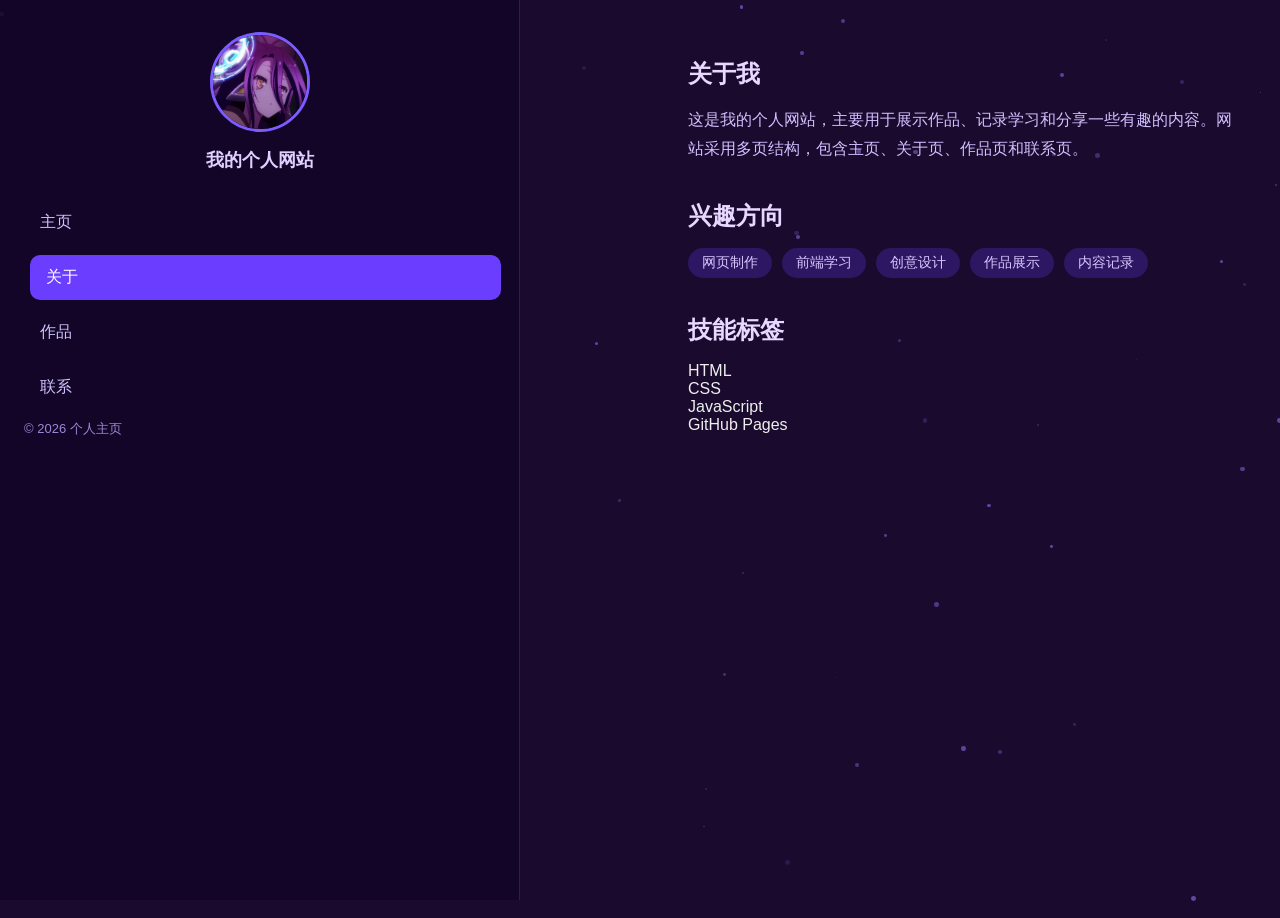
==== about.html @ 6d61dbb3 "更新 about.html" ====
<!DOCTYPE html>
<html lang="zh-CN">
<head>
  <meta charset="UTF-8">
  <meta name="viewport" content="width=device-width, initial-scale=1.0">
  <title>关于</title>
  <link rel="stylesheet" href="style.css">
</head>
<body>
  <div id="particles"></div>

  <button class="menu-btn" id="menuBtn" aria-label="打开菜单">
    <span class="menu-line"></span>
    <span class="menu-line"></span>
    <span class="menu-line"></span>
  </button>

  <aside class="sidebar" id="sidebar">
    <div class="sidebar-inner">
      <div class="sidebar-header">
        <img src="avatar.png" alt="头像" class="avatar">
        <h2 class="site-name">我的个人网站</h2>
      </div>
      <nav>
        <ul class="nav-menu">
          <li><a href="index.html">主页</a></li>
          <li><a href="about.html" class="active">关于</a></li>
          <li><a href="works.html">作品</a></li>
          <li><a href="contact.html">联系</a></li>
        </ul>
      </nav>
      <div class="sidebar-footer">
        <p>© 2026 个人主页</p>
      </div>
    </div>
  </aside>

  <main class="content">
    <section class="section">
      <h1>关于我</h1>
      <p>这是我的个人网站，主要用于展示作品、记录学习和分享一些有趣的内容。网站采用多页结构，包含主页、关于页、作品页和联系页。</p>
    </section>

    <section class="section">
      <h2>兴趣方向</h2>
      <div class="tag-list">
        <span class="tag">网页制作</span>
        <span class="tag">前端学习</span>
        <span class="tag">创意设计</span>
        <span class="tag">作品展示</span>
        <span class="tag">内容记录</span>
      </div>
    </section>

    <section class="section">
      <h2>技能标签</h2>
      <div class="skill-list">
        <div class="skill-item">
          <span class="skill-name">HTML</span>
          <div class="skill-bar"><div class="skill-fill" style="width:85%"></div></div>
        </div>
        <div class="skill-item">
          <span class="skill-name">CSS</span>
          <div class="skill-bar"><div class="skill-fill" style="width:75%"></div></div>
        </div>
        <div class="skill-item">
          <span class="skill-name">JavaScript</span>
          <div class="skill-bar"><div class="skill-fill" style="width:65%"></div></div>
        </div>
        <div class="skill-item">
          <span class="skill-name">GitHub Pages</span>
          <div class="skill-bar"><div class="skill-fill" style="width:70%"></div></div>
        </div>
      </div>
    </section>
  </main>

  <script src="script.js"></script>
</body>
</html>
---- style.css ----
* {
  margin: 0;
  padding: 0;
  box-sizing: border-box;
}

body {
  font-family: "Segoe UI", "PingFang SC", "Microsoft YaHei", sans-serif;
  color: #eee;
  background: #1a0a2e;
  min-height: 100vh;
}

#particles {
  position: fixed;
  inset: 0;
  z-index: 0;
  pointer-events: none;
}

.sidebar {
  position: fixed;
  top: 0;
  left: 0;
  width: 50vw;
  max-width: 520px;
  min-width: 240px;
  height: 100vh;
  background: rgba(18, 6, 40, 0.92);
  backdrop-filter: blur(10px);
  border-right: 1px solid rgba(123, 92, 255, 0.25);
  z-index: 100;
  transition: transform 0.35s ease;
}

.sidebar.collapsed {
  transform: translateX(-100%);
}

.sidebar-inner {
  display: flex;
  flex-direction: column;
  height: 100%;
  padding: 32px 24px;
}

.sidebar-header {
  text-align: center;
  margin-bottom: 28px;
}

.avatar {
  width: 100px;
  height: 100px;
  border-radius: 50%;
  object-fit: cover;
  border: 3px solid #7b5cff;
  margin-bottom: 12px;
}

.site-name {
  font-size: 18px;
  color: #e0d0ff;
}

.nav-menu {
  list-style: none;
  flex: 1;
}

.nav-menu li {
  margin-bottom: 10px;
}

.nav-menu a {
  display: block;
  padding: 12px 16px;
  color: #d0c4ff;
  text-decoration: none;
  border-radius: 10px;
  transition: background 0.2s ease, color 0.2s ease, transform 0.2s ease;
}

.nav-menu a:hover,
.nav-menu a.active {
  background: #6a3dff;
  color: #fff;
  transform: translateX(6px);
}

.sidebar-footer {
  font-size: 13px;
  color: #9b88d6;
}

.sidebar-toggle {
  position: fixed;
  top: 18px;
  left: 18px;
  z-index: 110;
  width: 40px;
  height: 40px;
  border-radius: 50%;
  border: none;
  background: #6a3dff;
  color: #fff;
  cursor: pointer;
  display: flex;
  align-items: center;
  justify-content: center;
  transition: left 0.35s ease, transform 0.2s ease;
}

.sidebar-toggle:hover {
  transform: scale(1.08);
}

.sidebar-toggle .toggle-icon {
  font-size: 16px;
  transition: transform 0.35s ease;
}

.sidebar.collapsed + .sidebar-toggle {
  left: 18px;
}

.sidebar:not(.collapsed) + .sidebar-toggle {
  left: calc(50vw - 18px);
  max-left: calc(520px - 18px);
}

.sidebar:not(.collapsed) + .sidebar-toggle .toggle-icon {
  transform: rotate(180deg);
}

.content {
  margin-left: 50vw;
  padding: 40px 48px;
  position: relative;
  z-index: 1;
  min-height: 100vh;
  transition: margin-left 0.35s ease;
}

.sidebar.collapsed ~ .content {
  margin-left: 0;
}

.hero {
  margin-bottom: 32px;
}

.hero-card {
  background: rgba(30, 12, 60, 0.85);
  border: 1px solid rgba(123, 92, 255, 0.3);
  border-radius: 16px;
  padding: 32px;
  text-align: center;
}

.hero-avatar {
  width: 90px;
  height: 90px;
  border-radius: 50%;
  object-fit: cover;
  border: 3px solid #7b5cff;
  margin-bottom: 16px;
}

.hero h1 {
  font-size: 26px;
  margin-bottom: 12px;
  color: #f0e6ff;
}

.hero p {
  color: #cfc0ff;
  line-height: 1.8;
  margin-bottom: 20px;
}

.hero-actions {
  display: flex;
  gap: 12px;
  justify-content: center;
  flex-wrap: wrap;
}

.btn {
  display: inline-block;
  padding: 10px 22px;
  border-radius: 10px;
  text-decoration: none;
  font-weight: 600;
  transition: background 0.2s ease, color 0.2s ease, transform 0.2s ease;
}

.btn-primary {
  background: #6a3dff;
  color: #fff;
}

.btn-primary:hover {
  background: #7b5cff;
  transform: translateY(-2px);
}

.btn-outline {
  border: 2px solid #7b5cff;
  color: #d8c8ff;
}

.btn-outline:hover {
  background: #7b5cff;
  color: #fff;
  transform: translateY(-2px);
}

.section {
  margin-bottom: 36px;
}

.section h1,
.section h2 {
  margin-bottom: 16px;
  color: #e8d8ff;
}

.section p {
  color: #cfc0ff;
  line-height: 1.8;
}

.card-grid {
  display: grid;
  grid-template-columns: repeat(auto-fit, minmax(240px, 1fr));
  gap: 18px;
  margin-top: 18px;
}

.card {
  background: rgba(26, 10, 50, 0.9);
  border: 1px solid rgba(123, 92, 255, 0.25);
  border-radius: 14px;
  padding: 20px;
  transition: transform 0.2s ease, border-color 0.2s ease;
}

.card:hover {
  transform: translateY(-4px);
  border-color: #7b5cff;
}

.card h3 {
  margin-bottom: 10px;
  color: #e0d0ff;
}

.card p {
  color: #c4b5f0;
  font-size: 14px;
  line-height: 1.7;
}

.card-tag {
  display: inline-block;
  margin-top: 12px;
  padding: 4px 10px;
  font-size: 12px;
  border-radius: 20px;
  background: rgba(106, 61, 255, 0.25);
  color: #d8c8ff;
}

.tag-list {
  display: flex;
  flex-wrap: wrap;
  gap: 10px;
  margin-top: 12px;
}

.tag {
  padding: 6px 14px;
  border-radius: 20px;
  background: rgba(106, 61, 255, 0.25);
  color: #d8c8ff;
  font-size: 14px;
}

.skill-list {
  margin-top: 12px;
  display: flex;
  flex-direction: column;
  gap

---
需要我继续把剩下的 CSS 和 JavaScript 代码补全吗？
[[inline_action_reply_1]]
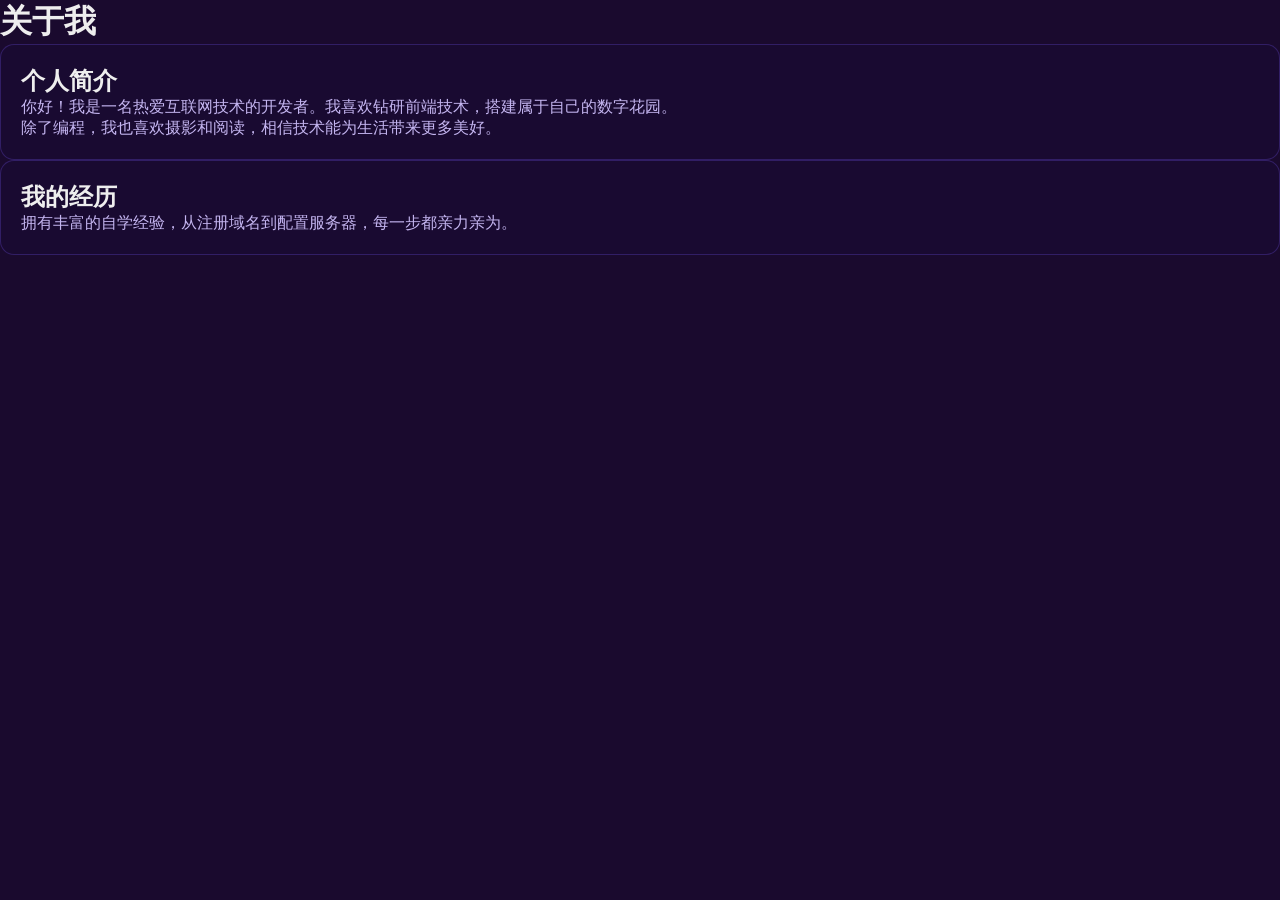
==== commit ce4366d2: "更新 about.html" ====
--- a/about.html
+++ b/about.html
@@ -1,80 +1,40 @@
 <!DOCTYPE html>
 <html lang="zh-CN">
 <head>
-  <meta charset="UTF-8">
-  <meta name="viewport" content="width=device-width, initial-scale=1.0">
-  <title>关于</title>
-  <link rel="stylesheet" href="style.css">
+    <meta charset="UTF-8">
+    <meta name="viewport" content="width=device-width, initial-scale=1.0">
+    <title>关于 - 我的个人网站</title>
+    <link rel="stylesheet" href="style.css">
 </head>
 <body>
-  <div id="particles"></div>
 
-  <button class="menu-btn" id="menuBtn" aria-label="打开菜单">
-    <span class="menu-line"></span>
-    <span class="menu-line"></span>
-    <span class="menu-line"></span>
-  </button>
+    <div class="hamburger">
+        <span></span><span></span><span></span>
+    </div>
+    <div class="overlay"></div>
 
-  <aside class="sidebar" id="sidebar">
-    <div class="sidebar-inner">
-      <div class="sidebar-header">
-        <img src="avatar.png" alt="头像" class="avatar">
-        <h2 class="site-name">我的个人网站</h2>
-      </div>
-      <nav>
-        <ul class="nav-menu">
-          <li><a href="index.html">主页</a></li>
-          <li><a href="about.html" class="active">关于</a></li>
-          <li><a href="works.html">作品</a></li>
-          <li><a href="contact.html">联系</a></li>
-        </ul>
-      </nav>
-      <div class="sidebar-footer">
-        <p>© 2026 个人主页</p>
-      </div>
+    <div class="sidebar">
+        <nav>
+            <a href="index.html">主页</a>
+            <a href="about.html">关于我</a>
+            <a href="works.html">我的作品</a>
+            <a href="contact.html">联系方式</a>
+        </nav>
     </div>
-  </aside>
 
-  <main class="content">
-    <section class="section">
-      <h1>关于我</h1>
-      <p>这是我的个人网站，主要用于展示作品、记录学习和分享一些有趣的内容。网站采用多页结构，包含主页、关于页、作品页和联系页。</p>
-    </section>
+    <div class="container">
+        <h1>关于我</h1>
+        <div class="card">
+            <h2>个人简介</h2>
+            <p>你好！我是一名热爱互联网技术的开发者。我喜欢钻研前端技术，搭建属于自己的数字花园。</p>
+            <p>除了编程，我也喜欢摄影和阅读，相信技术能为生活带来更多美好。</p>
+        </div>
+        <div class="card">
+            <h2>我的经历</h2>
+            <p>拥有丰富的自学经验，从注册域名到配置服务器，每一步都亲力亲为。</p>
+        </div>
+    </div>
 
-    <section class="section">
-      <h2>兴趣方向</h2>
-      <div class="tag-list">
-        <span class="tag">网页制作</span>
-        <span class="tag">前端学习</span>
-        <span class="tag">创意设计</span>
-        <span class="tag">作品展示</span>
-        <span class="tag">内容记录</span>
-      </div>
-    </section>
-
-    <section class="section">
-      <h2>技能标签</h2>
-      <div class="skill-list">
-        <div class="skill-item">
-          <span class="skill-name">HTML</span>
-          <div class="skill-bar"><div class="skill-fill" style="width:85%"></div></div>
-        </div>
-        <div class="skill-item">
-          <span class="skill-name">CSS</span>
-          <div class="skill-bar"><div class="skill-fill" style="width:75%"></div></div>
-        </div>
-        <div class="skill-item">
-          <span class="skill-name">JavaScript</span>
-          <div class="skill-bar"><div class="skill-fill" style="width:65%"></div></div>
-        </div>
-        <div class="skill-item">
-          <span class="skill-name">GitHub Pages</span>
-          <div class="skill-bar"><div class="skill-fill" style="width:70%"></div></div>
-        </div>
-      </div>
-    </section>
-  </main>
-
-  <script src="script.js"></script>
+    <script src="script.js"></script>
 </body>
 </html>
--- a/style.css
+++ b/style.css
@@ -18,30 +18,78 @@
   pointer-events: none;
 }
 
+/* 汉堡菜单按钮 */
+.menu-btn {
+  position: fixed;
+  top: 18px;
+  left: 18px;
+  z-index: 200;
+  width: 44px;
+  height: 44px;
+  border-radius: 10px;
+  border: none;
+  background: rgba(106, 61, 255, 0.9);
+  cursor: pointer;
+  display: flex;
+  flex-direction: column;
+  align-items: center;
+  justify-content: center;
+  gap: 5px;
+  transition: background 0.2s ease, transform 0.2s ease;
+}
+
+.menu-btn:hover {
+  background: #7b5cff;
+  transform: scale(1.05);
+}
+
+.menu-line {
+  display: block;
+  width: 22px;
+  height: 2.5px;
+  background: #fff;
+  border-radius: 2px;
+  transition: transform 0.3s ease, opacity 0.3s ease;
+}
+
+.menu-btn.active .menu-line:nth-child(1) {
+  transform: translateY(7.5px) rotate(45deg);
+}
+
+.menu-btn.active .menu-line:nth-child(2) {
+  opacity: 0;
+}
+
+.menu-btn.active .menu-line:nth-child(3) {
+  transform: translateY(-7.5px) rotate(-45deg);
+}
+
+/* 侧栏 */
 .sidebar {
   position: fixed;
   top: 0;
   left: 0;
   width: 50vw;
-  max-width: 520px;
-  min-width: 240px;
+  max-width: 480px;
+  min-width: 260px;
   height: 100vh;
-  background: rgba(18, 6, 40, 0.92);
-  backdrop-filter: blur(10px);
-  border-right: 1px solid rgba(123, 92, 255, 0.25);
-  z-index: 100;
+  background: rgba(18, 6, 40, 0.95);
+  backdrop-filter: blur(12px);
+  border-right: 1px solid rgba(123, 92, 255, 0.3);
+  z-index: 150;
+  transform: translateX(-100%);
   transition: transform 0.35s ease;
 }
 
-.sidebar.collapsed {
-  transform: translateX(-100%);
+.sidebar.open {
+  transform: translateX(0);
 }
 
 .sidebar-inner {
   display: flex;
   flex-direction: column;
   height: 100%;
-  padding: 32px 24px;
+  padding: 80px 24px 32px;
 }
 
 .sidebar-header {
@@ -93,68 +141,41 @@
   color: #9b88d6;
 }
 
-.sidebar-toggle {
-  position: fixed;
-  top: 18px;
-  left: 18px;
-  z-index: 110;
-  width: 40px;
-  height: 40px;
-  border-radius: 50%;
-  border: none;
-  background: #6a3dff;
-  color: #fff;
-  cursor: pointer;
-  display: flex;
-  align-items: center;
-  justify-content: center;
-  transition: left 0.35s ease, transform 0.2s ease;
-}
-
-.sidebar-toggle:hover {
-  transform: scale(1.08);
-}
-
-.sidebar-toggle .toggle-icon {
-  font-size: 16px;
-  transition: transform 0.35s ease;
-}
-
-.sidebar.collapsed + .sidebar-toggle {
-  left: 18px;
-}
-
-.sidebar:not(.collapsed) + .sidebar-toggle {
-  left: calc(50vw - 18px);
-  max-left: calc(520px - 18px);
-}
-
-.sidebar:not(.collapsed) + .sidebar-toggle .toggle-icon {
-  transform: rotate(180deg);
-}
-
+/* 遮罩层 */
+.overlay {
+  position: fixed;
+  inset: 0;
+  z-index: 140;
+  background: rgba(0, 0, 0, 0.45);
+  opacity: 0;
+  pointer-events: none;
+  transition: opacity 0.35s ease;
+}
+
+.overlay.show {
+  opacity: 1;
+  pointer-events: auto;
+}
+
+/* 主内容区 */
 .content {
-  margin-left: 50vw;
   padding: 40px 48px;
   position: relative;
   z-index: 1;
   min-height: 100vh;
-  transition: margin-left 0.35s ease;
-}
-
-.sidebar.collapsed ~ .content {
-  margin-left: 0;
-}
-
+}
+
+/* 主页英雄区 */
 .hero {
   margin-bottom: 32px;
+  padding-top: 20px;
 }
 
 .hero-card {
   background: rgba(30, 12, 60, 0.85);
   border: 1px solid rgba(123, 92, 255, 0.3);
   border-radius: 16px;
-  padding: 32px;
+  padding: 36px 32px;
   text-align: center;
 }
 
@@ -216,6 +237,7 @@
   transform: translateY(-2px);
 }
 
+/* 通用区块 */
 .section {
   margin-bottom: 36px;
 }
@@ -231,6 +253,7 @@
   line-height: 1.8;
 }
 
+/* 卡片网格 */
 .card-grid {
   display: grid;
   grid-template-columns: repeat(auto-fit, minmax(240px, 1fr));
@@ -258,41 +281,7 @@
 
 .card p {
   color: #c4b5f0;
-  font-size: 14px;
-  line-height: 1.7;
-}
-
-.card-tag {
-  display: inline-block;
-  margin-top: 12px;
-  padding: 4px 10px;
-  font-size: 12px;
-  border-radius: 20px;
-  background: rgba(106, 61, 255, 0.25);
-  color: #d8c8ff;
-}
-
-.tag-list {
-  display: flex;
-  flex-wrap: wrap;
-  gap: 10px;
-  margin-top: 12px;
-}
-
-.tag {
-  padding: 6px 14px;
-  border-radius: 20px;
-  background: rgba(106, 61, 255, 0.25);
-  color: #d8c8ff;
-  font-size: 14px;
-}
-
-.skill-list {
-  margin-top: 12px;
-  display: flex;
-  flex-direction: column;
-  gap
 
 ---
-需要我继续把剩下的 CSS 和 JavaScript 代码补全吗？
+需要我继续把 CSS 剩余部分和 JavaScript 代码补全吗？
 [[inline_action_reply_1]]
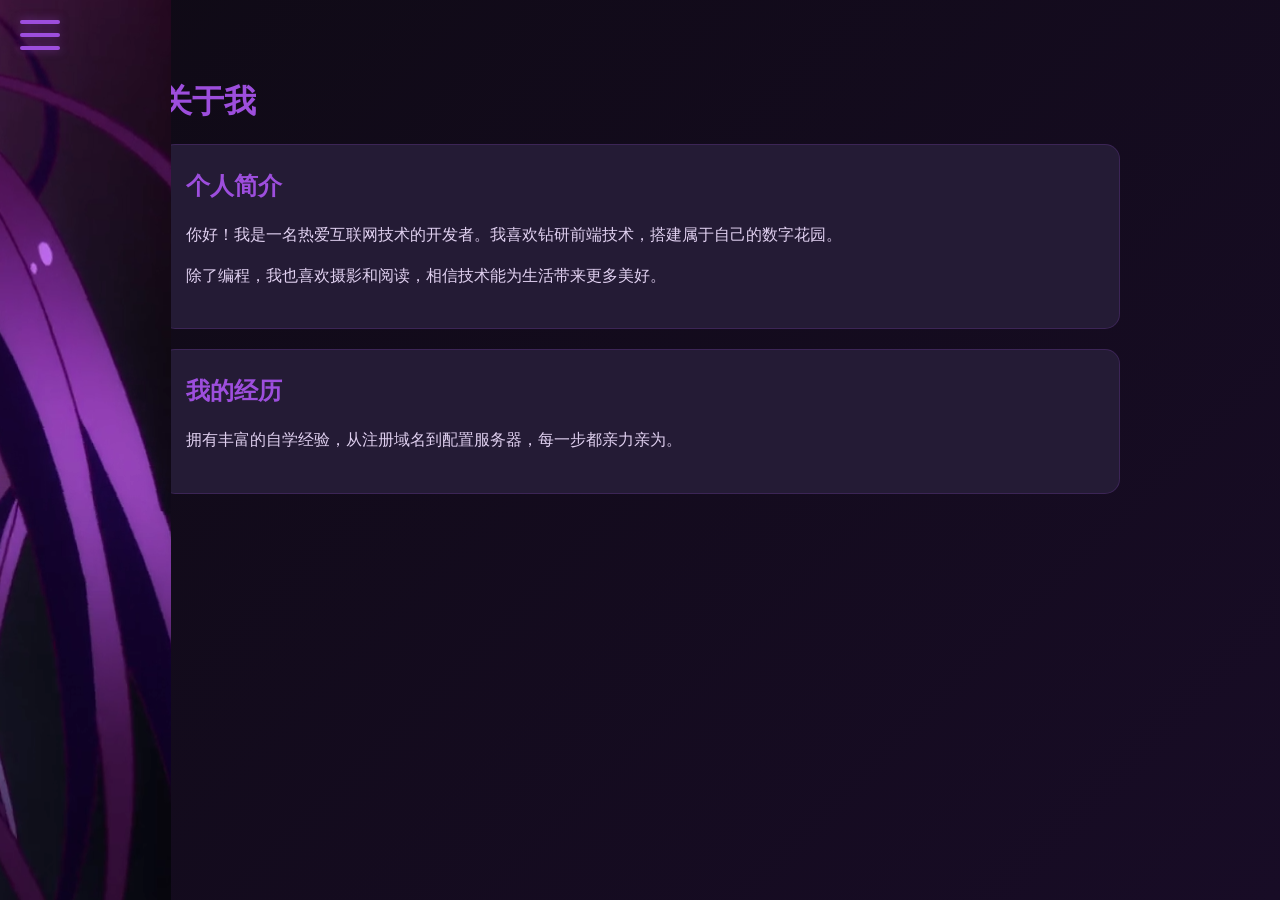
==== commit 4663c4e8: "更新 about.html" ====
--- a/about.html
+++ b/about.html
@@ -14,6 +14,7 @@
     <div class="overlay"></div>
 
     <div class="sidebar">
+        <img src="avatar.png" alt="侧边栏头像" class="sidebar-avatar">
         <nav>
             <a href="index.html">主页</a>
             <a href="about.html">关于我</a>
--- a/style.css
+++ b/style.css
@@ -1,287 +1,198 @@
+/* 全局变量与重置 */
+:root {
+    --bg-color: #0f0a15; /* 深暗紫背景 */
+    --sidebar-bg: #1a1025;
+    --text-color: #e0d0f0;
+    --accent-color: #9d4edd; /* 亮紫色强调色 */
+    --card-bg: #241b35;
+}
+
 * {
-  margin: 0;
-  padding: 0;
-  box-sizing: border-box;
+    margin: 0;
+    padding: 0;
+    box-sizing: border-box;
+    font-family: 'Segoe UI', Tahoma, Geneva, Verdana, sans-serif;
 }
 
 body {
-  font-family: "Segoe UI", "PingFang SC", "Microsoft YaHei", sans-serif;
-  color: #eee;
-  background: #1a0a2e;
-  min-height: 100vh;
+    background-color: var(--bg-color);
+    color: var(--text-color);
+    overflow-x: hidden;
+    min-height: 100vh;
+    /* 动态背景效果 */
+    background: linear-gradient(135deg, #0f0a15 0%, #180c26 100%);
+    background-attachment: fixed;
 }
 
-#particles {
-  position: fixed;
-  inset: 0;
-  z-index: 0;
-  pointer-events: none;
+/* 汉堡按钮 */
+.hamburger {
+    position: fixed;
+    top: 20px;
+    left: 20px;
+    z-index: 1000;
+    cursor: pointer;
+    width: 40px;
+    height: 30px;
+    display: flex;
+    flex-direction: column;
+    justify-content: space-between;
+    transition: transform 0.3s ease;
 }
 
-/* 汉堡菜单按钮 */
-.menu-btn {
-  position: fixed;
-  top: 18px;
-  left: 18px;
-  z-index: 200;
-  width: 44px;
-  height: 44px;
-  border-radius: 10px;
-  border: none;
-  background: rgba(106, 61, 255, 0.9);
-  cursor: pointer;
-  display: flex;
-  flex-direction: column;
-  align-items: center;
-  justify-content: center;
-  gap: 5px;
-  transition: background 0.2s ease, transform 0.2s ease;
+.hamburger:hover {
+    transform: scale(1.1);
 }
 
-.menu-btn:hover {
-  background: #7b5cff;
-  transform: scale(1.05);
+.hamburger span {
+    display: block;
+    height: 4px;
+    width: 100%;
+    background-color: var(--accent-color);
+    border-radius: 2px;
+    transition: all 0.3s ease;
+    box-shadow: 0 0 10px rgba(157, 78, 221, 0.5);
 }
 
-.menu-line {
-  display: block;
-  width: 22px;
-  height: 2.5px;
-  background: #fff;
-  border-radius: 2px;
-  transition: transform 0.3s ease, opacity 0.3s ease;
+/* 汉堡按钮激活状态动画 */
+.hamburger.active span:nth-child(1) {
+    transform: rotate(45deg) translate(8px, 8px);
+}
+.hamburger.active span:nth-child(2) {
+    opacity: 0;
+}
+.hamburger.active span:nth-child(3) {
+    transform: rotate(-45deg) translate(6px, -7px);
 }
 
-.menu-btn.active .menu-line:nth-child(1) {
-  transform: translateY(7.5px) rotate(45deg);
+/* 侧边栏 */
+.sidebar {
+    position: fixed;
+    top: 0;
+    left: -50%; /* 初始隐藏在左侧 */
+    width: 50%;
+    height: 100%;
+    background-color: var(--sidebar-bg);
+    z-index: 999;
+    transition: left 0.4s cubic-bezier(0.4, 0, 0.2, 1);
+    display: flex;
+    flex-direction: column;
+    justify-content: center;
+    align-items: center;
+    box-shadow: 5px 0 30px rgba(0,0,0,0.5);
+    border-right: 1px solid var(--accent-color);
 }
 
-.menu-btn.active .menu-line:nth-child(2) {
-  opacity: 0;
+.sidebar.active {
+    left: 0;
 }
 
-.menu-btn.active .menu-line:nth-child(3) {
-  transform: translateY(-7.5px) rotate(-45deg);
+.sidebar nav a {
+    color: var(--text-color);
+    text-decoration: none;
+    font-size: 2rem;
+    margin: 20px 0;
+    transition: color 0.3s, transform 0.3s;
+    font-weight: bold;
 }
 
-/* 侧栏 */
-.sidebar {
-  position: fixed;
-  top: 0;
-  left: 0;
-  width: 50vw;
-  max-width: 480px;
-  min-width: 260px;
-  height: 100vh;
-  background: rgba(18, 6, 40, 0.95);
-  backdrop-filter: blur(12px);
-  border-right: 1px solid rgba(123, 92, 255, 0.3);
-  z-index: 150;
-  transform: translateX(-100%);
-  transition: transform 0.35s ease;
-}
-
-.sidebar.open {
-  transform: translateX(0);
-}
-
-.sidebar-inner {
-  display: flex;
-  flex-direction: column;
-  height: 100%;
-  padding: 80px 24px 32px;
-}
-
-.sidebar-header {
-  text-align: center;
-  margin-bottom: 28px;
-}
-
-.avatar {
-  width: 100px;
-  height: 100px;
-  border-radius: 50%;
-  object-fit: cover;
-  border: 3px solid #7b5cff;
-  margin-bottom: 12px;
-}
-
-.site-name {
-  font-size: 18px;
-  color: #e0d0ff;
-}
-
-.nav-menu {
-  list-style: none;
-  flex: 1;
-}
-
-.nav-menu li {
-  margin-bottom: 10px;
-}
-
-.nav-menu a {
-  display: block;
-  padding: 12px 16px;
-  color: #d0c4ff;
-  text-decoration: none;
-  border-radius: 10px;
-  transition: background 0.2s ease, color 0.2s ease, transform 0.2s ease;
-}
-
-.nav-menu a:hover,
-.nav-menu a.active {
-  background: #6a3dff;
-  color: #fff;
-  transform: translateX(6px);
-}
-
-.sidebar-footer {
-  font-size: 13px;
-  color: #9b88d6;
+.sidebar nav a:hover {
+    color: var(--accent-color);
+    transform: translateX(20px);
+    text-shadow: 0 0 15px var(--accent-color);
 }
 
 /* 遮罩层 */
 .overlay {
-  position: fixed;
-  inset: 0;
-  z-index: 140;
-  background: rgba(0, 0, 0, 0.45);
-  opacity: 0;
-  pointer-events: none;
-  transition: opacity 0.35s ease;
+    position: fixed;
+    top: 0;
+    left: 0;
+    width: 100%;
+    height: 100%;
+    background: rgba(0, 0, 0, 0.6);
+    z-index: 998;
+    opacity: 0;
+    visibility: hidden;
+    transition: opacity 0.3s ease;
+    backdrop-filter: blur(3px);
 }
 
-.overlay.show {
-  opacity: 1;
-  pointer-events: auto;
+.overlay.active {
+    opacity: 1;
+    visibility: visible;
 }
 
-/* 主内容区 */
-.content {
-  padding: 40px 48px;
-  position: relative;
-  z-index: 1;
-  min-height: 100vh;
+/* 页面主要内容容器 */
+.container {
+    max-width: 1000px;
+    margin: 0 auto;
+    padding: 80px 20px;
+    animation: fadeIn 1s ease-out;
 }
 
-/* 主页英雄区 */
-.hero {
-  margin-bottom: 32px;
-  padding-top: 20px;
+/* 动画定义 */
+@keyframes fadeIn {
+    from { opacity: 0; transform: translateY(20px); }
+    to { opacity: 1; transform: translateY(0); }
 }
 
-.hero-card {
-  background: rgba(30, 12, 60, 0.85);
-  border: 1px solid rgba(123, 92, 255, 0.3);
-  border-radius: 16px;
-  padding: 36px 32px;
-  text-align: center;
+/* 头像样式 */
+.profile-section {
+    text-align: center;
+    margin-bottom: 40px;
 }
 
-.hero-avatar {
-  width: 90px;
-  height: 90px;
-  border-radius: 50%;
-  object-fit: cover;
-  border: 3px solid #7b5cff;
-  margin-bottom: 16px;
+.avatar {
+    width: 150px;
+    height: 150px;
+    border-radius: 50%;
+    border: 4px solid var(--accent-color);
+    object-fit: cover;
+    box-shadow: 0 0 25px rgba(157, 78, 221, 0.6);
+    transition: transform 0.5s;
 }
 
-.hero h1 {
-  font-size: 26px;
-  margin-bottom: 12px;
-  color: #f0e6ff;
+.avatar:hover {
+    transform: rotate(360deg);
 }
 
-.hero p {
-  color: #cfc0ff;
-  line-height: 1.8;
-  margin-bottom: 20px;
-}
-
-.hero-actions {
-  display: flex;
-  gap: 12px;
-  justify-content: center;
-  flex-wrap: wrap;
-}
-
-.btn {
-  display: inline-block;
-  padding: 10px 22px;
-  border-radius: 10px;
-  text-decoration: none;
-  font-weight: 600;
-  transition: background 0.2s ease, color 0.2s ease, transform 0.2s ease;
-}
-
-.btn-primary {
-  background: #6a3dff;
-  color: #fff;
-}
-
-.btn-primary:hover {
-  background: #7b5cff;
-  transform: translateY(-2px);
-}
-
-.btn-outline {
-  border: 2px solid #7b5cff;
-  color: #d8c8ff;
-}
-
-.btn-outline:hover {
-  background: #7b5cff;
-  color: #fff;
-  transform: translateY(-2px);
-}
-
-/* 通用区块 */
-.section {
-  margin-bottom: 36px;
-}
-
-.section h1,
-.section h2 {
-  margin-bottom: 16px;
-  color: #e8d8ff;
-}
-
-.section p {
-  color: #cfc0ff;
-  line-height: 1.8;
-}
-
-/* 卡片网格 */
-.card-grid {
-  display: grid;
-  grid-template-columns: repeat(auto-fit, minmax(240px, 1fr));
-  gap: 18px;
-  margin-top: 18px;
-}
-
+/* 内容卡片样式 */
 .card {
-  background: rgba(26, 10, 50, 0.9);
-  border: 1px solid rgba(123, 92, 255, 0.25);
-  border-radius: 14px;
-  padding: 20px;
-  transition: transform 0.2s ease, border-color 0.2s ease;
+    background-color: var(--card-bg);
+    padding: 25px;
+    border-radius: 15px;
+    margin-bottom: 20px;
+    border: 1px solid rgba(157, 78, 221, 0.2);
+    transition: transform 0.3s, box-shadow 0.3s;
 }
 
 .card:hover {
-  transform: translateY(-4px);
-  border-color: #7b5cff;
+    transform: translateY(-5px);
+    box-shadow: 0 10px 20px rgba(0,0,0,0.3);
+    border-color: var(--accent-color);
 }
 
-.card h3 {
-  margin-bottom: 10px;
-  color: #e0d0ff;
+/* 联系页特定样式 */
+.contact-item {
+    display: flex;
+    align-items: center;
+    margin-bottom: 20px;
+    font-size: 1.2rem;
+    background: rgba(255,255,255,0.05);
+    padding: 15px;
+    border-radius: 10px;
 }
 
-.card p {
-  color: #c4b5f0;
+.contact-icon {
+    margin-right: 15px;
+    font-size: 1.5rem;
+}
 
----
-需要我继续把 CSS 剩余部分和 JavaScript 代码补全吗？
-[[inline_action_reply_1]]
+h1, h2 {
+    color: var(--accent-color);
+    margin-bottom: 20px;
+}
+
+p {
+    line-height: 1.6;
+    margin-bottom: 15px;
+}
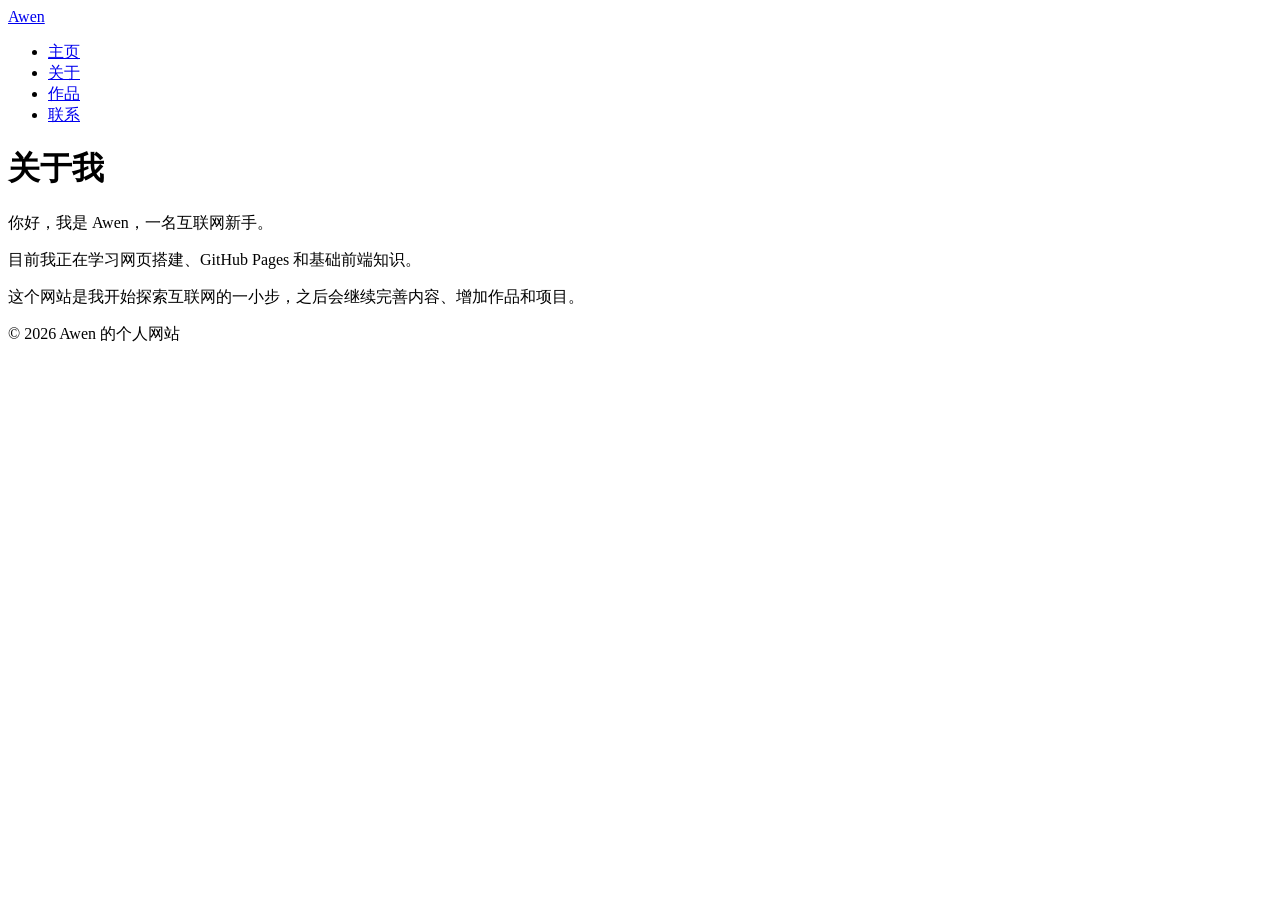
==== commit 1cebfc9a: "创建 about.html" ====
--- a/about.html
+++ b/about.html
@@ -1,41 +1,33 @@
 <!DOCTYPE html>
 <html lang="zh-CN">
 <head>
-    <meta charset="UTF-8">
-    <meta name="viewport" content="width=device-width, initial-scale=1.0">
-    <title>关于 - 我的个人网站</title>
-    <link rel="stylesheet" href="style.css">
+  <meta charset="UTF-8">
+  <meta name="viewport" content="width=device-width, initial-scale=1.0">
+  <title>关于 Awen</title>
+  <link rel="stylesheet" href="style.css">
 </head>
 <body>
+  <header>
+    <nav>
+      <a href="index.html" class="logo">Awen</a>
+      <ul class="nav-links">
+        <li><a href="index.html">主页</a></li>
+        <li><a href="about.html" class="active">关于</a></li>
+        <li><a href="works.html">作品</a></li>
+        <li><a href="contact.html">联系</a></li>
+      </ul>
+    </nav>
+  </header>
 
-    <div class="hamburger">
-        <span></span><span></span><span></span>
-    </div>
-    <div class="overlay"></div>
+  <main>
+    <h1>关于我</h1>
+    <p>你好，我是 Awen，一名互联网新手。</p>
+    <p>目前我正在学习网页搭建、GitHub Pages 和基础前端知识。</p>
+    <p>这个网站是我开始探索互联网的一小步，之后会继续完善内容、增加作品和项目。</p>
+  </main>
 
-    <div class="sidebar">
-        <img src="avatar.png" alt="侧边栏头像" class="sidebar-avatar">
-        <nav>
-            <a href="index.html">主页</a>
-            <a href="about.html">关于我</a>
-            <a href="works.html">我的作品</a>
-            <a href="contact.html">联系方式</a>
-        </nav>
-    </div>
-
-    <div class="container">
-        <h1>关于我</h1>
-        <div class="card">
-            <h2>个人简介</h2>
-            <p>你好！我是一名热爱互联网技术的开发者。我喜欢钻研前端技术，搭建属于自己的数字花园。</p>
-            <p>除了编程，我也喜欢摄影和阅读，相信技术能为生活带来更多美好。</p>
-        </div>
-        <div class="card">
-            <h2>我的经历</h2>
-            <p>拥有丰富的自学经验，从注册域名到配置服务器，每一步都亲力亲为。</p>
-        </div>
-    </div>
-
-    <script src="script.js"></script>
+  <footer>
+    <p>© 2026 Awen 的个人网站</p>
+  </footer>
 </body>
 </html>
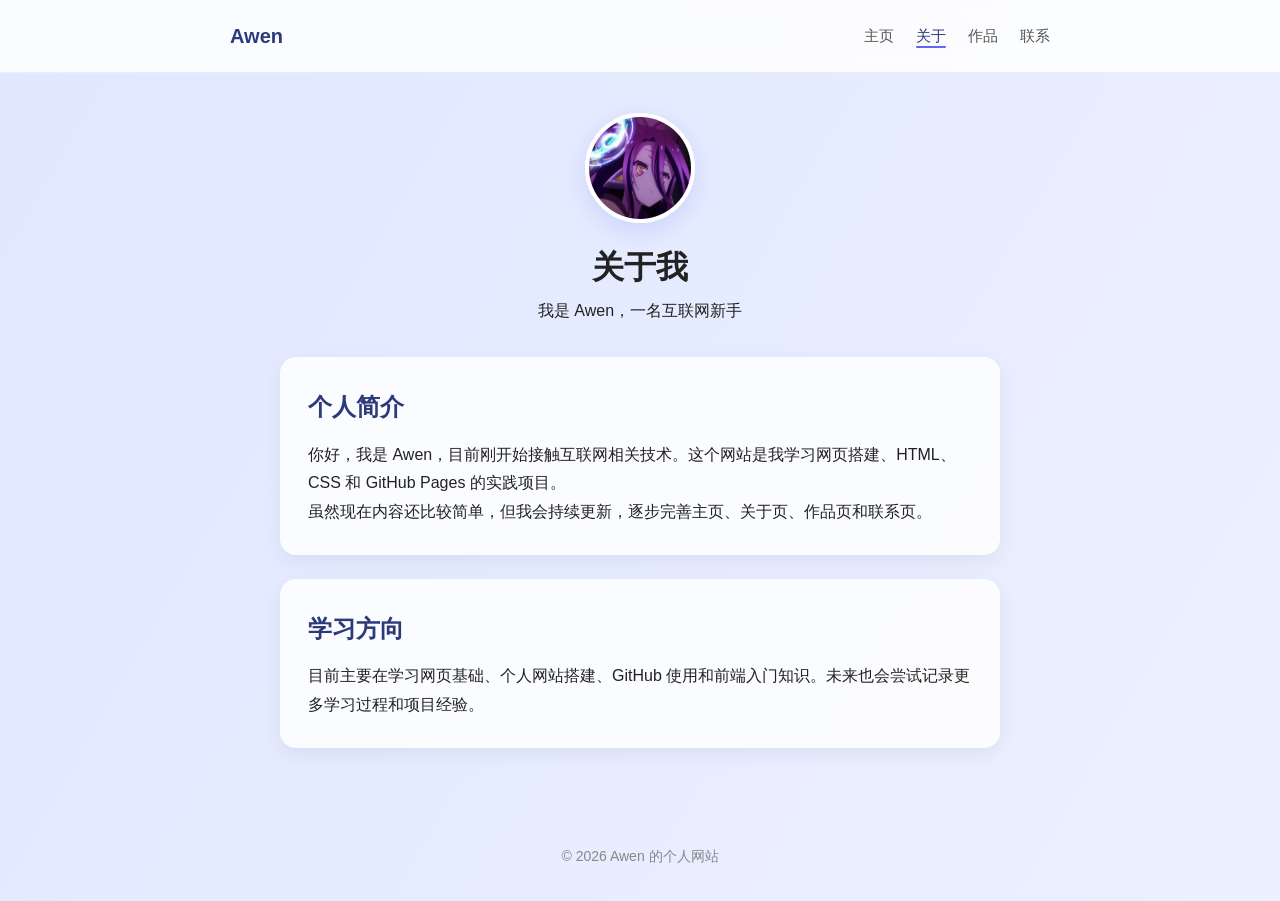
==== commit bab064ed: "更新 about.html" ====
--- a/about.html
+++ b/about.html
@@ -20,10 +20,22 @@
   </header>
 
   <main>
-    <h1>关于我</h1>
-    <p>你好，我是 Awen，一名互联网新手。</p>
-    <p>目前我正在学习网页搭建、GitHub Pages 和基础前端知识。</p>
-    <p>这个网站是我开始探索互联网的一小步，之后会继续完善内容、增加作品和项目。</p>
+    <div class="hero">
+      <img src="avatar.png" alt="Awen 头像" class="avatar">
+      <h1>关于我</h1>
+      <p>我是 Awen，一名互联网新手</p>
+    </div>
+
+    <div class="section">
+      <h2>个人简介</h2>
+      <p>你好，我是 Awen，目前刚开始接触互联网相关技术。这个网站是我学习网页搭建、HTML、CSS 和 GitHub Pages 的实践项目。</p>
+      <p>虽然现在内容还比较简单，但我会持续更新，逐步完善主页、关于页、作品页和联系页。</p>
+    </div>
+
+    <div class="section">
+      <h2>学习方向</h2>
+      <p>目前主要在学习网页基础、个人网站搭建、GitHub 使用和前端入门知识。未来也会尝试记录更多学习过程和项目经验。</p>
+    </div>
   </main>
 
   <footer>
--- a/style.css
+++ b/style.css
@@ -0,0 +1,170 @@
+* {
+  margin: 0;
+  padding: 0;
+  box-sizing: border-box;
+}
+
+body {
+  font-family: -apple-system, "Microsoft YaHei", sans-serif;
+  color: #222;
+  line-height: 1.8;
+  min-height: 100vh;
+  display: flex;
+  flex-direction: column;
+  background: linear-gradient(120deg, #e0e7ff, #f0f4ff, #e6f0ff, #f5f3ff);
+  background-size: 400% 400%;
+  animation: bgMove 18s ease infinite;
+}
+
+@keyframes bgMove {
+  0% {
+    background-position: 0% 50%;
+  }
+  50% {
+    background-position: 100% 50%;
+  }
+  100% {
+    background-position: 0% 50%;
+  }
+}
+
+header {
+  background: rgba(255, 255, 255, 0.85);
+  backdrop-filter: blur(10px);
+  border-bottom: 1px solid rgba(0, 0, 0, 0.06);
+  padding: 18px 0;
+  position: sticky;
+  top: 0;
+  z-index: 10;
+}
+
+nav {
+  max-width: 860px;
+  margin: 0 auto;
+  padding: 0 20px;
+  display: flex;
+  align-items: center;
+  justify-content: space-between;
+}
+
+.logo {
+  font-size: 20px;
+  font-weight: 700;
+  color: #2d3a7a;
+  text-decoration: none;
+}
+
+.nav-links {
+  list-style: none;
+  display: flex;
+  gap: 22px;
+}
+
+.nav-links a {
+  color: #555;
+  text-decoration: none;
+  font-size: 15px;
+  position: relative;
+}
+
+.nav-links a:hover,
+.nav-links a.active {
+  color: #2d3a7a;
+}
+
+.nav-links a.active::after {
+  content: "";
+  position: absolute;
+  left: 0;
+  bottom: -4px;
+  width: 100%;
+  height: 2px;
+  background: #6366f1;
+  border-radius: 2px;
+}
+
+main {
+  max-width: 860px;
+  margin: 40px auto;
+  padding: 0 20px;
+  flex: 1;
+  width: 100%;
+  text-align: center;
+}
+
+.hero {
+  display: flex;
+  flex-direction: column;
+  align-items: center;
+  margin-bottom: 32px;
+}
+
+.avatar {
+  width: 110px;
+  height: 110px;
+  border-radius: 50%;
+  object-fit: cover;
+  border: 4px solid #fff;
+  box-shadow: 0 8px 24px rgba(99, 102, 241, 0.18);
+  margin-bottom: 16px;
+}
+
+.tag {
+  display: inline-block;
+  margin-top: 10px;
+  padding: 6px 14px;
+  background: #eef2ff;
+  color: #4338ca;
+  border-radius: 999px;
+  font-size: 14px;
+}
+
+.section {
+  background: rgba(255, 255, 255, 0.85);
+  border-radius: 16px;
+  padding: 28px;
+  margin: 24px auto;
+  max-width: 720px;
+  box-shadow: 0 6px 20px rgba(0, 0, 0, 0.06);
+  text-align: left;
+}
+
+.section h2 {
+  margin-bottom: 12px;
+  color: #2d3a7a;
+}
+
+.works {
+  display: grid;
+  grid-template-columns: repeat(auto-fit, minmax(220px, 1fr));
+  gap: 18px;
+  margin-top: 18px;
+}
+
+.work-card {
+  background: #fff;
+  border-radius: 12px;
+  padding: 18px;
+  box-shadow: 0 2px 10px rgba(0, 0, 0, 0.06);
+}
+
+.work-card h3 {
+  margin-bottom: 8px;
+  color: #333;
+}
+
+.contact-list {
+  list-style: none;
+  margin-top: 16px;
+}
+
+.contact-list li {
+  margin-bottom: 10px;
+}
+
+footer {
+  text-align: center;
+  padding: 32px 20px;
+  color: #888;
+  font-size: 14px;
+}
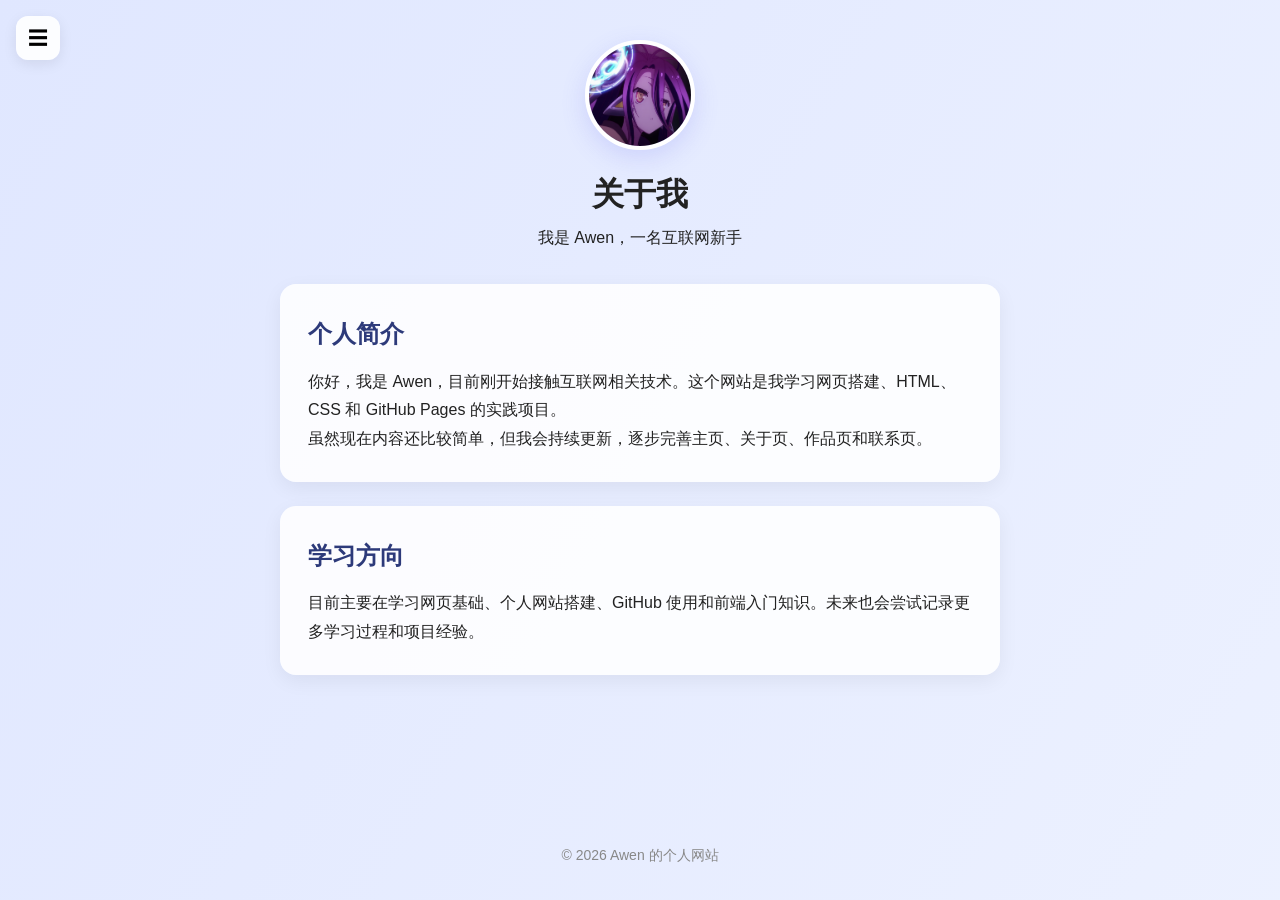
==== commit e9a1d65d: "更新 about.html" ====
--- a/about.html
+++ b/about.html
@@ -7,17 +7,18 @@
   <link rel="stylesheet" href="style.css">
 </head>
 <body>
-  <header>
-    <nav>
-      <a href="index.html" class="logo">Awen</a>
-      <ul class="nav-links">
-        <li><a href="index.html">主页</a></li>
-        <li><a href="about.html" class="active">关于</a></li>
-        <li><a href="works.html">作品</a></li>
-        <li><a href="contact.html">联系</a></li>
-      </ul>
-    </nav>
-  </header>
+  <button class="menu-toggle" aria-label="打开菜单">☰</button>
+  <div class="sidebar-overlay"></div>
+
+  <aside class="sidebar">
+    <a href="index.html" class="logo">Awen</a>
+    <ul class="nav-links">
+      <li><a href="index.html">主页</a></li>
+      <li><a href="about.html" class="active">关于</a></li>
+      <li><a href="works.html">作品</a></li>
+      <li><a href="contact.html">联系</a></li>
+    </ul>
+  </aside>
 
   <main>
     <div class="hero">
@@ -41,5 +42,31 @@
   <footer>
     <p>© 2026 Awen 的个人网站</p>
   </footer>
+
+  <script>
+    const menuToggle = document.querySelector('.menu-toggle');
+    const sidebar = document.querySelector('.sidebar');
+    const overlay = document.querySelector('.sidebar-overlay');
+
+    function openSidebar() {
+      sidebar.classList.add('open');
+      overlay.classList.add('show');
+    }
+
+    function closeSidebar() {
+      sidebar.classList.remove('open');
+      overlay.classList.remove('show');
+    }
+
+    menuToggle.addEventListener('click', () => {
+      if (sidebar.classList.contains('open')) {
+        closeSidebar();
+      } else {
+        openSidebar();
+      }
+    });
+
+    overlay.addEventListener('click', closeSidebar);
+  </script>
 </body>
 </html>
--- a/style.css
+++ b/style.css
@@ -28,59 +28,94 @@
   }
 }
 
-header {
-  background: rgba(255, 255, 255, 0.85);
+.sidebar {
+  position: fixed;
+  left: 0;
+  top: 0;
+  bottom: 0;
+  width: 240px;
+  background: rgba(255, 255, 255, 0.92);
   backdrop-filter: blur(10px);
-  border-bottom: 1px solid rgba(0, 0, 0, 0.06);
-  padding: 18px 0;
-  position: sticky;
-  top: 0;
-  z-index: 10;
-}
-
-nav {
-  max-width: 860px;
-  margin: 0 auto;
-  padding: 0 20px;
-  display: flex;
-  align-items: center;
-  justify-content: space-between;
-}
-
-.logo {
-  font-size: 20px;
+  border-right: 1px solid rgba(0, 0, 0, 0.06);
+  padding: 28px 20px;
+  display: flex;
+  flex-direction: column;
+  gap: 24px;
+  transform: translateX(-100%);
+  transition: transform 0.3s ease;
+  z-index: 100;
+}
+
+.sidebar.open {
+  transform: translateX(0);
+}
+
+.sidebar .logo {
+  font-size: 22px;
   font-weight: 700;
   color: #2d3a7a;
   text-decoration: none;
 }
 
-.nav-links {
+.sidebar .nav-links {
   list-style: none;
   display: flex;
-  gap: 22px;
-}
-
-.nav-links a {
-  color: #555;
+  flex-direction: column;
+  gap: 14px;
+}
+
+.sidebar .nav-links a {
+  display: block;
+  padding: 10px 14px;
+  border-radius: 10px;
+  color: #444;
   text-decoration: none;
-  font-size: 15px;
-  position: relative;
-}
-
-.nav-links a:hover,
-.nav-links a.active {
-  color: #2d3a7a;
-}
-
-.nav-links a.active::after {
-  content: "";
-  position: absolute;
-  left: 0;
-  bottom: -4px;
-  width: 100%;
-  height: 2px;
-  background: #6366f1;
-  border-radius: 2px;
+  font-size: 16px;
+}
+
+.sidebar .nav-links a:hover {
+  background: #eef2ff;
+  color: #4338ca;
+}
+
+.sidebar .nav-links a.active {
+  background: #e0e7ff;
+  color: #4338ca;
+  font-weight: 600;
+}
+
+.menu-toggle {
+  position: fixed;
+  left: 16px;
+  top: 16px;
+  width: 44px;
+  height: 44px;
+  border-radius: 12px;
+  border: none;
+  background: rgba(255, 255, 255, 0.9);
+  backdrop-filter: blur(6px);
+  box-shadow: 0 4px 14px rgba(0, 0, 0, 0.08);
+  font-size: 20px;
+  cursor: pointer;
+  z-index: 101;
+  display: flex;
+  align-items: center;
+  justify-content: center;
+}
+
+.sidebar-overlay {
+  position: fixed;
+  inset: 0;
+  background: rgba(0, 0, 0, 0.25);
+  opacity: 0;
+  pointer-events: none;
+  transition: opacity 0.3s ease;
+  z-index: 99;
+}
+
+.sidebar-overlay.show {
+  opacity: 1;
+  pointer-events: auto;
 }
 
 main {
@@ -120,7 +155,7 @@
 }
 
 .section {
-  background: rgba(255, 255, 255, 0.85);
+  background: rgba(255, 255, 255, 0.88);
   border-radius: 16px;
   padding: 28px;
   margin: 24px auto;
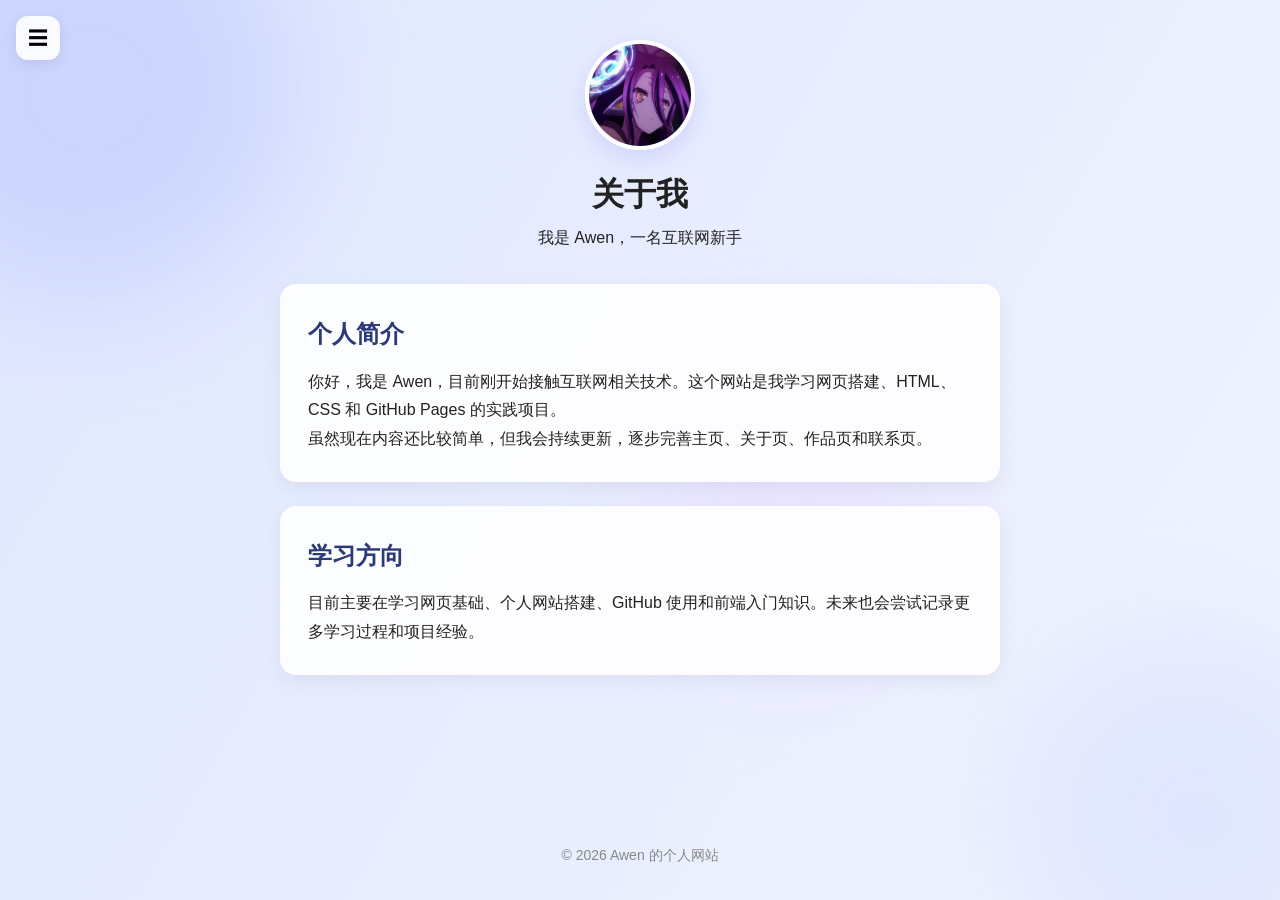
==== commit 703bba21: "Enhance about.html with reveal effects and structure" ====
--- a/about.html
+++ b/about.html
@@ -7,11 +7,21 @@
   <link rel="stylesheet" href="style.css">
 </head>
 <body>
+  <div class="bg-layer"></div>
+  <div class="bg-blobs">
+    <div class="blob blob-1"></div>
+    <div class="blob blob-2"></div>
+    <div class="blob blob-3"></div>
+  </div>
+
   <button class="menu-toggle" aria-label="打开菜单">☰</button>
   <div class="sidebar-overlay"></div>
 
   <aside class="sidebar">
-    <a href="index.html" class="logo">Awen</a>
+    <div class="sidebar-header">
+      <img src="avatar.png" alt="Awen 头像" class="sidebar-avatar">
+      <a href="index.html" class="logo">Awen</a>
+    </div>
     <ul class="nav-links">
       <li><a href="index.html">主页</a></li>
       <li><a href="about.html" class="active">关于</a></li>
@@ -21,25 +31,25 @@
   </aside>
 
   <main>
-    <div class="hero">
+    <div class="hero reveal">
       <img src="avatar.png" alt="Awen 头像" class="avatar">
       <h1>关于我</h1>
       <p>我是 Awen，一名互联网新手</p>
     </div>
 
-    <div class="section">
+    <div class="section reveal">
       <h2>个人简介</h2>
       <p>你好，我是 Awen，目前刚开始接触互联网相关技术。这个网站是我学习网页搭建、HTML、CSS 和 GitHub Pages 的实践项目。</p>
       <p>虽然现在内容还比较简单，但我会持续更新，逐步完善主页、关于页、作品页和联系页。</p>
     </div>
 
-    <div class="section">
+    <div class="section reveal">
       <h2>学习方向</h2>
       <p>目前主要在学习网页基础、个人网站搭建、GitHub 使用和前端入门知识。未来也会尝试记录更多学习过程和项目经验。</p>
     </div>
   </main>
 
-  <footer>
+  <footer class="reveal">
     <p>© 2026 Awen 的个人网站</p>
   </footer>
 
@@ -67,6 +77,26 @@
     });
 
     overlay.addEventListener('click', closeSidebar);
+
+    const revealElements = document.querySelectorAll('.reveal');
+
+    function checkReveal() {
+      const trigger = window.innerHeight * 0.92;
+
+      revealElements.forEach((el, index) => {
+        const top = el.getBoundingClientRect().top;
+
+        if (top < trigger) {
+          setTimeout(() => {
+            el.classList.add('visible');
+          }, index * 120);
+        }
+      });
+    }
+
+    window.addEventListener('scroll', checkReveal);
+    window.addEventListener('load', checkReveal);
+    checkReveal();
   </script>
 </body>
 </html>
--- a/style.css
+++ b/style.css
@@ -11,9 +11,59 @@
   min-height: 100vh;
   display: flex;
   flex-direction: column;
-  background: linear-gradient(120deg, #e0e7ff, #f0f4ff, #e6f0ff, #f5f3ff);
+  background: #eef2ff;
+  overflow-x: hidden;
+}
+
+.bg-layer {
+  position: fixed;
+  inset: 0;
+  z-index: -3;
+  background: linear-gradient(120deg, #e0e7ff, #f0f4ff, #e6f0ff, #f5f3ff, #e0e7ff);
   background-size: 400% 400%;
-  animation: bgMove 18s ease infinite;
+  animation: bgMove 22s ease infinite;
+}
+
+.bg-blobs {
+  position: fixed;
+  inset: 0;
+  z-index: -2;
+  overflow: hidden;
+  pointer-events: none;
+}
+
+.blob {
+  position: absolute;
+  border-radius: 50%;
+  filter: blur(60px);
+  opacity: 0.35;
+}
+
+.blob-1 {
+  width: 420px;
+  height: 420px;
+  background: #a5b4fc;
+  top: -120px;
+  left: -120px;
+  animation: blobFloat1 26s ease-in-out infinite;
+}
+
+.blob-2 {
+  width: 360px;
+  height: 360px;
+  background: #c7d2fe;
+  bottom: -100px;
+  right: -100px;
+  animation: blobFloat2 30s ease-in-out infinite;
+}
+
+.blob-3 {
+  width: 300px;
+  height: 300px;
+  background: #e9d5ff;
+  top: 40%;
+  left: 50%;
+  animation: blobFloat3 24s ease-in-out infinite;
 }
 
 @keyframes bgMove {
@@ -25,6 +75,33 @@
   }
   100% {
     background-position: 0% 50%;
+  }
+}
+
+@keyframes blobFloat1 {
+  0%, 100% {
+    transform: translate(0, 0) scale(1);
+  }
+  50% {
+    transform: translate(60px, 40px) scale(1.08);
+  }
+}
+
+@keyframes blobFloat2 {
+  0%, 100% {
+    transform: translate(0, 0) scale(1);
+  }
+  50% {
+    transform: translate(-50px, -30px) scale(1.06);
+  }
+}
+
+@keyframes blobFloat3 {
+  0%, 100% {
+    transform: translate(-50%, -50%) scale(1);
+  }
+  50% {
+    transform: translate(-40%, -55%) scale(1.1);
   }
 }
 
@@ -34,8 +111,8 @@
   top: 0;
   bottom: 0;
   width: 240px;
-  background: rgba(255, 255, 255, 0.92);
-  backdrop-filter: blur(10px);
+  background: rgba(255, 255, 255, 0.88);
+  backdrop-filter: blur(12px);
   border-right: 1px solid rgba(0, 0, 0, 0.06);
   padding: 28px 20px;
   display: flex;
@@ -50,8 +127,30 @@
   transform: translateX(0);
 }
 
+.sidebar-header {
+  display: flex;
+  flex-direction: column;
+  align-items: center;
+  gap: 12px;
+}
+
+.sidebar-avatar {
+  width: 72px;
+  height: 72px;
+  border-radius: 50%;
+  object-fit: cover;
+  border: 3px solid #fff;
+  box-shadow: 0 4px 14px rgba(99, 102, 241, 0.18);
+  transition: transform 0.3s ease, box-shadow 0.3s ease;
+}
+
+.sidebar-avatar:hover {
+  transform: scale(1.06);
+  box-shadow: 0 6px 20px rgba(99, 102, 241, 0.28);
+}
+
 .sidebar .logo {
-  font-size: 22px;
+  font-size: 20px;
   font-weight: 700;
   color: #2d3a7a;
   text-decoration: none;
@@ -142,6 +241,12 @@
   border: 4px solid #fff;
   box-shadow: 0 8px 24px rgba(99, 102, 241, 0.18);
   margin-bottom: 16px;
+  transition: transform 0.3s ease, box-shadow 0.3s ease;
+}
+
+.avatar:hover {
+  transform: scale(1.05);
+  box-shadow: 0 12px 30px rgba(99, 102, 241, 0.28);
 }
 
 .tag {
@@ -203,3 +308,14 @@
   color: #888;
   font-size: 14px;
 }
+
+.reveal {
+  opacity: 0;
+  transform: translateY(24px);
+  transition: opacity 0.6s ease, transform 0.6s ease;
+}
+
+.reveal.visible {
+  opacity: 1;
+  transform: translateY(0);
+}
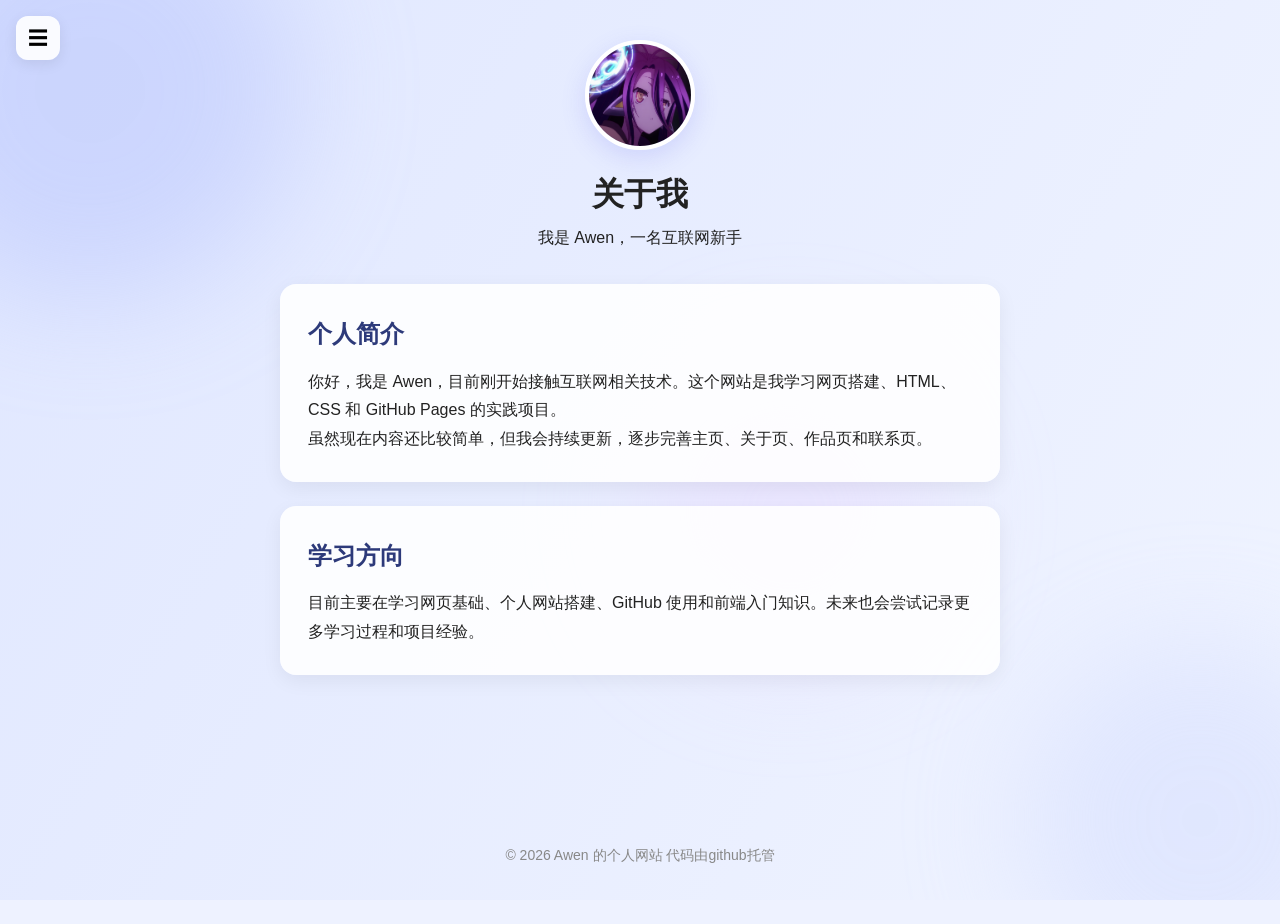
==== commit 7b55e217: "更新 about.html" ====
--- a/about.html
+++ b/about.html
@@ -50,7 +50,8 @@
   </main>
 
   <footer class="reveal">
-    <p>© 2026 Awen 的个人网站</p>
+    <p>© 2026 Awen 的个人网站
+         代码由github托管</p>
   </footer>
 
   <script>
